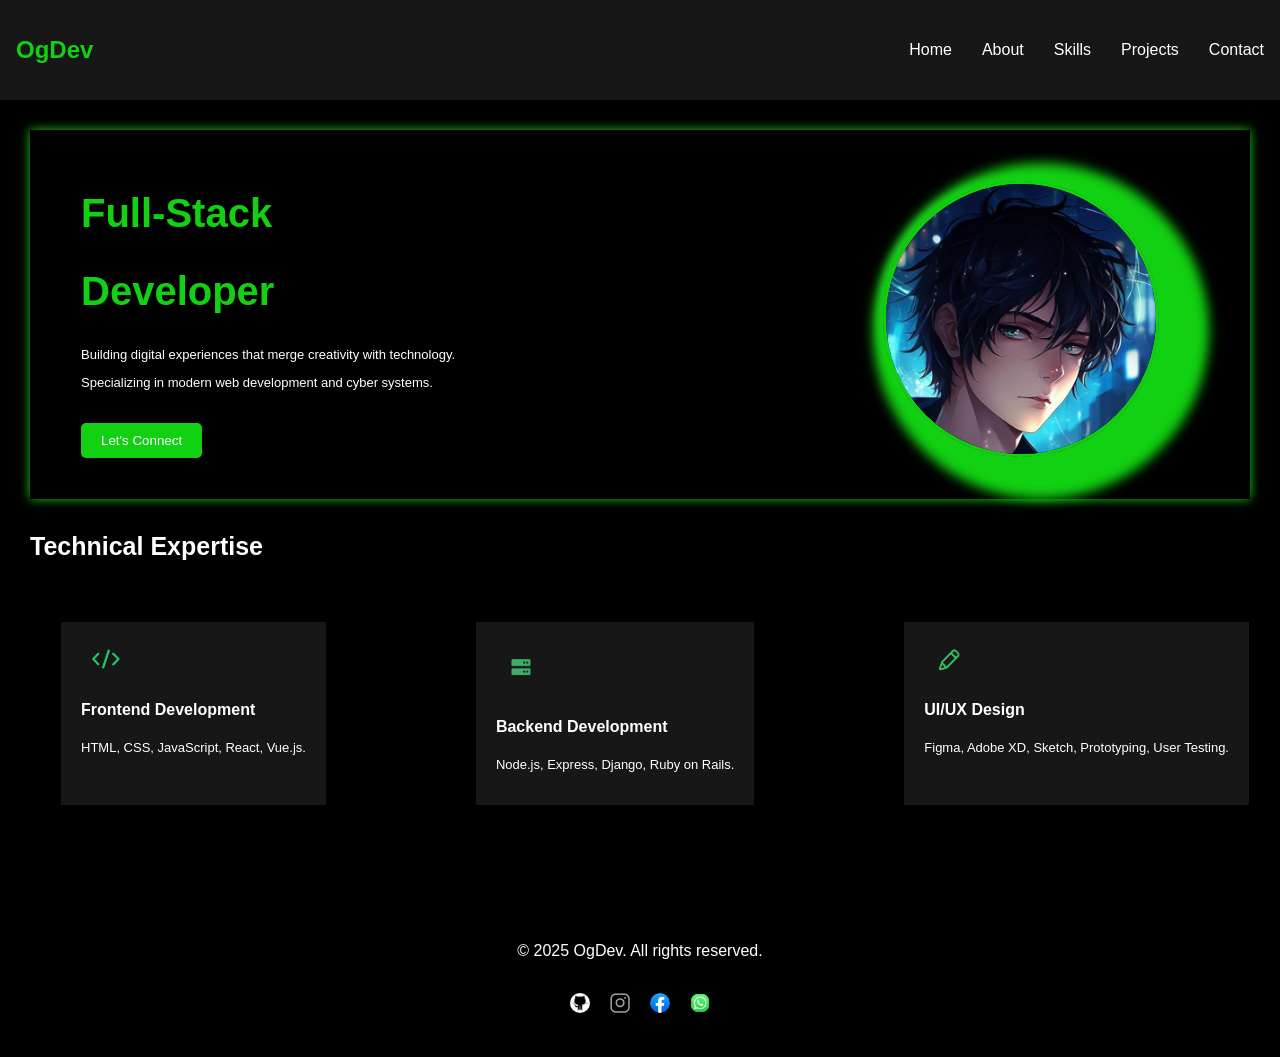
==== index.html @ 820a2c59 "Updated Code" ====
<!DOCTYPE html>
<html lang="en">
<head>
    <meta charset="UTF-8">
    <meta name="viewport" content="width=device-width, initial-scale=1.0">
    <title>Portfolio Website</title>
    <link rel="stylesheet" href="https://fonts.googleapis.com/css?family=Sofia">
    <link rel="stylesheet" href="style.css">
</head>
<body>
    <main>
        <nav>
            <h1> <a href="#ogdev">OgDev</a></h1>
            <ul>
                <li><a href="#home" onclick="myPage('home')">Home</a></li>
                <li><a href="#about" onclick = "myPage('about')">About</a></li>
                <li><a href="#skill" onclick = "myPage('skill')">Skills</a></li>
                <li><a href="#projects"> Projects</a></li>
                <li><a href="#contact"> Contact</a></li>
            </ul>
        </nav>
       

        <div id="home" class= "page home">
        <section class="full" id="contact">
            <div class="stack">
            <h2>Full-Stack</h2>
            <h2>Developer</h2>
            <p>Building digital experiences that merge creativity with technology.</p>
            <p>Specializing in modern web development and cyber systems.</p>
            <button><a href="https://goodnews1111.github.io/First-Tab/">Let's Connect</a></button>
            </div>

            <div class="img1">
                <img src="developer.jpg" alt="Developer Image">
            </div>
        </section>

        <section class=" tech">
            <h4 class="hp"> Technical Expertise</h4>

            <div class="skills">
            <div class="skill1">
                <img src="front4.png" alt="Front-End Development">
                <h4>Frontend Development</h4>
                <p>HTML, CSS, JavaScript, React, Vue.js.</p>
            </div>
            <div class="skill1">
                <img src="back4.png" alt="Back-End Development">
                <h4>Backend Development</h4>
                <p>Node.js, Express, Django, Ruby on Rails.</p>
            </div>

            <div class="skill1">
                <img src="UI1.png" alt="UI/UX Design">
                <h4>UI/UX Design</h4>
                <p>Figma, Adobe XD, Sketch, Prototyping, User Testing.</p>
            </div>
            </div>
        </section>

        <footer id="foot">
            <p>&copy; 2025 OgDev. All rights reserved.</p>
            <ul>
                <li><a href="https://github.com/Goodnews1111"><img src="github.webp" alt="GitHub" style="border-radius:50%;"></a></li>
                <li><a href="https://www.instagram.com/ogbugoodnews/"><img src="instagram1.png" alt="Instagram"></a></li>
                <li><a href="https://www.facebook.com/profile.php?id=100081533223282"><img src="facebook.png" alt="Facebook" style=" border-radius:50%;"></a></li>
                <li><a href="https://whatsapp.com/dl/"><img src="whatsapp.png" alt="WhatsApp" style=" border-radius:50%;"></a></li>
                </ul>   
            </footer>
        </div>

         <section class=" page skill" id="skill">
            <h4 class="hp"> Technical Expertise</h4>

            <div class="skills">
            <div class="skill1">
                <img src="front4.png" alt="Front-End Development">
                <h4>Frontend Development</h4>
                <p>HTML, CSS, JavaScript, React, Vue.js.</p>
            </div>
            <div class="skill1">
                <img src="back4.png" alt="Back-End Development">
                <h4>Backend Development</h4>
                <p>Node.js, Express, Django, Ruby on Rails.</p>
            </div>

            <div class="skill1">
                <img src="UI1.png" alt="UI/UX Design">
                <h4>UI/UX Design</h4>
                <p>Figma, Adobe XD, Sketch, Prototyping, User Testing.</p>
            </div>
            </div>
        </section>
    
     <div id="about" class="page about ">
            <h3>welcome to my portfolio</h3>
            <h4>Personal Introduction</h4>
            <div class="port">
            <p> I am a student of University of Lagos,Department of Surveying and Geoinformatics Engineering, Nigeria.Being a student and a developer, I have developed a strong interest in creating innovative solutions, engaging user experiences, and efficient code structures.
                I have a strong confidence in my ability to contribute effectively to development projects and collaborate with teams to achieve common goals. Also, I am eager to learn and grow as a developer, constantly seeking opportunities to enhance my skills and stay updated with the latest trends.
                Having a good foundation in programming languages such as HTML, CSS, JavaScript, I am enthusiastic about applying my knowledge to real-world projects and making a positive impact in the tech industry.
            </p>
            </div>

            <h4>Work and Skills</h4>
            <div class="port">
            <p>I, <b>Ogbu Goodnews Great</b>, is a passionate Developer with expertise in creating dynamic and responsive web applications.
            With a strong foundation in both front-end, I specialize in building seamless digital experiences that merge creativity with technology.
            My skills include HTML, CSS, JavaScript, Python. I am dedicated to continuous learning and staying updated with the latest industry trends to deliver innovative solutions.</p>
            <p>
            Explore more on portfolio to see some of the projects I've worked on and feel free to reach out for collaboration opportunities!
            </p>
            </div>

            <p>
           <b> This is one of the  Project I recently worked on:</b></p>
            <p class="off"><a href="https://goodnews1111.github.io/Desktop/">Check it out</a></p>
            </div>

    </main>
     <script src="index.js"></script>
</body>
</html>
---- style.css ----
body {
        font-family: Arial, sans-serif;
        margin: 0;
        padding: 0;
        background-color: black;
    }
    nav {
        background-color: #171717;
        color: white;
        padding: 1em;
        display: flex;
        justify-content: space-between;
        align-items: center;
        position: sticky;
        top: 0;
        z-index: 1000;
    }
    nav ul {
        list-style: none;
        display: flex;
        gap: 30px;
    }
    nav a {
        color: white;
        text-decoration: none;
    }
    nav h1 a {
        color:rgb(18, 208, 18);
    }

    img {
        width: 20px
    }
    p{
        color:white
    }
    .full img {
        width: 270px;
        border-radius: 50%;
        border:3px solid rgb(18, 208, 18);
        margin-right: 60px;
        box-shadow: 20px 12px 12px 30px rgb(18, 208, 18), 0px 0px 12px rgb(35, 209, 35),
        0px 0px 12px rgb(71, 221, 71) ,0px 0px 12px rgb(95, 224, 95);
    }
    .full {
        display: flex;
        margin: 30px;
        padding: 30px;
        justify-content: space-between;
        border: 1px solid black;
        box-shadow: 0 0 10px rgb(18, 208, 18);
    }
    .stack, .img1 {
        margin-left: 20px;
        padding-top: 20px;
    }
    .stack h2 {
        color: rgb(18, 208, 18);
        font-size: 40px;
        margin-top: 10px;
    }
    .stack p {
        font-size: 13px;
    }
    .stack button {
        margin-top: 20px;
        padding: 10px 20px;
        background-color: rgb(18, 208, 18);
        color: white;
        border: none;
        margin-bottom: 10px;
        border-radius: 5px;
        cursor: pointer;
    }
    .skill {
        margin: 30px;
        display: none;
    }
    .skill p {
        font-size: 13px;
    }
    .tech {
        margin: 30px;
    }
    .tech p {
        font-size: 13px;
    }
    .hp{
        color: white;
        font-size: 25px;
        margin-bottom: 30px;
    }
    .skills {
        display: flex;
        gap: 20px;
        justify-content: space-between;
        margin: 60px 0px 20px 30px;
    }
    .skill1:hover {
        box-shadow: 0 0 10px rgb(18, 208, 18);
        margin: 10px;
        transform: scale(1.1,1.1);
    }
    .skill1 {
        background-color: #171717;
        color: white;
        border: 1px solid black;
        padding: 20px;
        margin-bottom: 20px;
        transition: transform 0.3s ease;
    }
    .skill1 img {
        width: 50px;
    }
    .stack a {
        text-decoration: none;
        color: white;
    }
    footer {
        color: white;
        padding: 20px;
        margin-top: 80px;
    }
    footer p {
        text-align: center;
    }
    footer img{
        display: block;
        margin-left: auto;
        margin-right: auto;
    }
    footer ul {
        cursor: pointer;
        list-style: none;
        display: flex;
        justify-content: center;
        gap: 20px;
        padding: 8px;
        margin-top: 25px;
    }
    .about {
        display: none;
        flex-direction: column;
        background-color: #171717;
        color: white;
        padding: 20px;
        margin: 30px;
    }
    .about h3 {
        font-size: 40px;
        text-align: center;
        text-transform: uppercase;
        font-family: "sofia", sans-serif;
        margin-top: 30px;
        color: rgb(18, 208, 18);
    }
    .about h4 {
        font-size: 35px;
        margin-top: 30px;
    }
    .about .port {
        border: 1px solid transparent;
        border-radius: 10px;
        padding: 10px;
        box-shadow: 0 0 10px rgb(18, 208, 18);
        margin-top: 30px;
    }
    .about .port p {
        font-size: 16px;
        line-height: 25px;
        margin-top: 25px;
    }
    .about h4 {
        text-align: center;
        font-weight: 600;
    }
    .off a {
        text-decoration: none;
        color: white;
        font-weight: 700;
        font-size: 15px;
        border: 1px solid transparent;
        border-radius: 10px;
        background-color: black;
        padding: 10px;
        margin-top: 20px;
        box-shadow: 0 0 10px rgb(18, 208, 18);
    }
    .off a:hover {
        color: black;
        background-color: white;
    }
    @media (max-width: 580px) {
        nav {
            width: 100%;
        }
        .intro {
            max-width: 600px;
            width: 80%;
        }
        nav {
            width: 100%;
            margin: 0;
            max-width: 100%;
        }
        nav ul {
            display: flex;
            justify-content: space-between;
            align-items: center;
        }
        nav h1 {
            font-size: 18px;
        }
        nav ul li {
            font-size: 12px;
        }
        .full img {
            width: 110px;
            
        }
        .full .stack h2 {
            font-size: 25px;
        }   
        .full .stack p {
            font-size: 7px;
            line-height: 15px;
        }
        .full {
            display: flex;
            justify-content: space-between;
            gap: 23px;
            padding: 10px;
            overflow: hidden;

        }
        .skills {
            flex-direction: column;
             margin: 60px 8px 0px 8px;
             width: 100%;
            
        }
    }
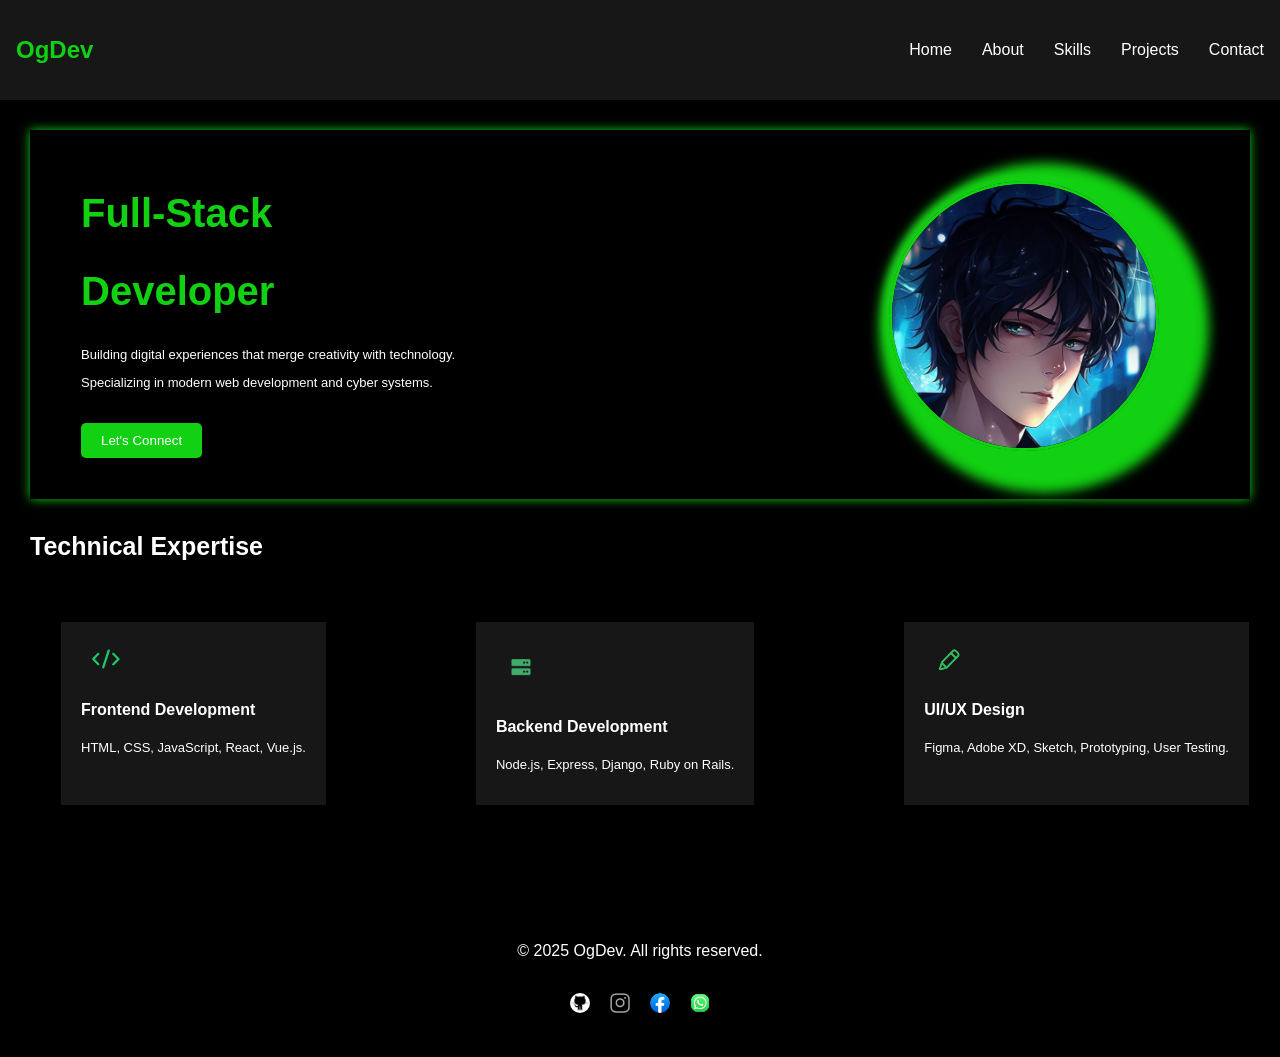
==== commit 2eca7921: "Updated Code" ====
--- a/index.html
+++ b/index.html
@@ -15,14 +15,14 @@
                 <li><a href="#home" onclick="myPage('home')">Home</a></li>
                 <li><a href="#about" onclick = "myPage('about')">About</a></li>
                 <li><a href="#skill" onclick = "myPage('skill')">Skills</a></li>
-                <li><a href="#projects"> Projects</a></li>
-                <li><a href="#contact"> Contact</a></li>
+                <li><a href="#projects" onclick = "myPage('project')"> Projects</a></li>
+                <li><a href="#contact" onclick ="myPage('contact')"> Contact</a></li>
             </ul>
         </nav>
        
 
         <div id="home" class= "page home">
-        <section class="full" id="contact">
+        <section class="full">
             <div class="stack">
             <h2>Full-Stack</h2>
             <h2>Developer</h2>
@@ -113,12 +113,36 @@
             </p>
             </div>
 
-            <p>
-           <b> This is one of the  Project I recently worked on:</b></p>
+            <p class="proj">
+           <b> This is one of the  project I recently worked on:</b></p>
             <p class="off"><a href="https://goodnews1111.github.io/Desktop/">Check it out</a></p>
+        </div>
+
+        <div id ="project" class="page project">
+            <h3>My Works</h3>
+            <p>I have worked on different project through my tech journey and personal projects.</p>
+            <p>Ready to check out some of my work?</p>
+            <p style="margin-top: 40px; font-size: 22px;">Visit my GitHub profile for more details.</p>
+            <button class="bot"><a href="https://github.com/Goodnews1111">View Projects</a></button>
+        </div>
+
+        <div class="page contact" id="contact">
+            <h3>Contact Me</h3>
+            <p>If you have any questions, projects, or opportunities you'd like to discuss, feel free to reach out!</p>
+        <form id = "form" onsubmit="sub(this); return false;">
+            <div class="contact-form">
+            <span>
+            <input type="text" placeholder="Your Name">
+            <input type="email" placeholder="Your Email">
+            </span><br>
+            <input type="tel" placeholder="+234 XXX XXX XXXX"><br>
+            <textarea placeholder="Briefly describe your project or inquiry"></textarea><br><br>
+            <button type="submit" onclick="sub('form')">Send Message</button>
             </div>
-
+        </form>
+        <div id="message" class="myMessage"></div>
+    </div>
     </main>
-     <script src="index.js"></script>
+     <script src="script.js"></script>
 </body>
 </html>
--- a/style.css
+++ b/style.css
@@ -1,3 +1,6 @@
+ * {
+        box-sizing: border-box;
+    }
  body {
         font-family: Arial, sans-serif;
         margin: 0;
@@ -19,6 +22,26 @@
         list-style: none;
         display: flex;
         gap: 30px;
+    }
+    nav ul li {
+        position: relative;
+    }
+    nav ul li::after{
+        cursor: pointer;
+        position: absolute;
+        content: '';
+        width: 100%;
+        height:3px;
+        background-color: rgb(18, 208, 18);
+        left: 0;
+        bottom: -5px;
+        transform: scaleX(0);
+        transform-origin: right;
+        transition: transform 0.1s;
+
+    }
+    nav ul li:hover::after{
+        transform: scaleX(1);
     }
     nav a {
         color: white;
@@ -183,13 +206,114 @@
         border-radius: 10px;
         background-color: black;
         padding: 10px;
-        margin-top: 20px;
+        margin-top: 10px;
         box-shadow: 0 0 10px rgb(18, 208, 18);
     }
     .off a:hover {
         color: black;
         background-color: white;
     }
+    .proj {
+        font-size: 20px;
+        margin-bottom: 30px;
+    }
+    .contact {
+        display: none;
+        flex-direction: column;
+        background-color: #171717;
+        color: white;
+        padding: 30px;
+        margin: 30px;
+
+    }
+    .contact h3 {
+        font-size: 40px;
+        text-align: center;
+        text-transform: uppercase;
+        margin: auto;
+        color: white
+    }
+    .contact p{
+        text-align: center;
+        margin-top: 20px;
+        font-size: 16px;
+    }
+    .contact-form {
+        background-color: #171717;
+        border-radius: 10px;
+        padding: 20px;
+        box-shadow: 0 0 10px rgb(18, 208, 18);
+        border: 1px solid white;
+        box-sizing: border-box;
+        margin: auto;
+        width: 60%;
+    }
+    span {
+        display: flex;
+        gap: 20px;
+    }
+    input {
+        width: 100%;
+        padding: 18px;
+        position: relative;
+        margin: 20px 0;
+        border: 2px solid rgb(18, 208, 18);
+        border-radius: 5px;
+    }
+    .contact-form textarea {
+        width: 100%;
+        height: 100px;
+        padding: 18px;
+        position: relative;
+        margin: 20px 0;
+        border: 2px solid rgb(18, 208, 18);
+        border-radius: 5px;
+        resize: none;
+    }
+    button[type="submit"] {
+        background-color: rgb(18, 208, 18);
+        color: white;
+        border: none;
+        padding: 15px 30px;
+        border-radius: 5px;
+        cursor: pointer;
+        font-size: 16px;
+    }
+    .myMessage {
+        display: block;
+        color: rgb(18, 208, 18);
+    }
+    .project {
+        display: none;
+        flex-direction: column;
+        background-color: #171717;
+        color: white;
+        padding: 30px;
+        margin: 30px;
+    }
+    .project h3 {
+        color: rgb(18, 208, 18);
+        font-size: 50px;
+    }
+    .project p{
+        font-size: 17px;
+    }
+    .bot a {
+        text-decoration: none;
+        color: white;
+        font-weight: 700;
+        font-size: 15px;
+    }
+    .bot {
+        background-color: rgb(18, 208, 18);
+        color: white;
+        border: none;
+        padding: 15px 30px;
+        border-radius: 5px;
+        cursor: pointer;
+        font-size: 16px;
+    }
+
     @media (max-width: 580px) {
         nav {
             width: 100%;
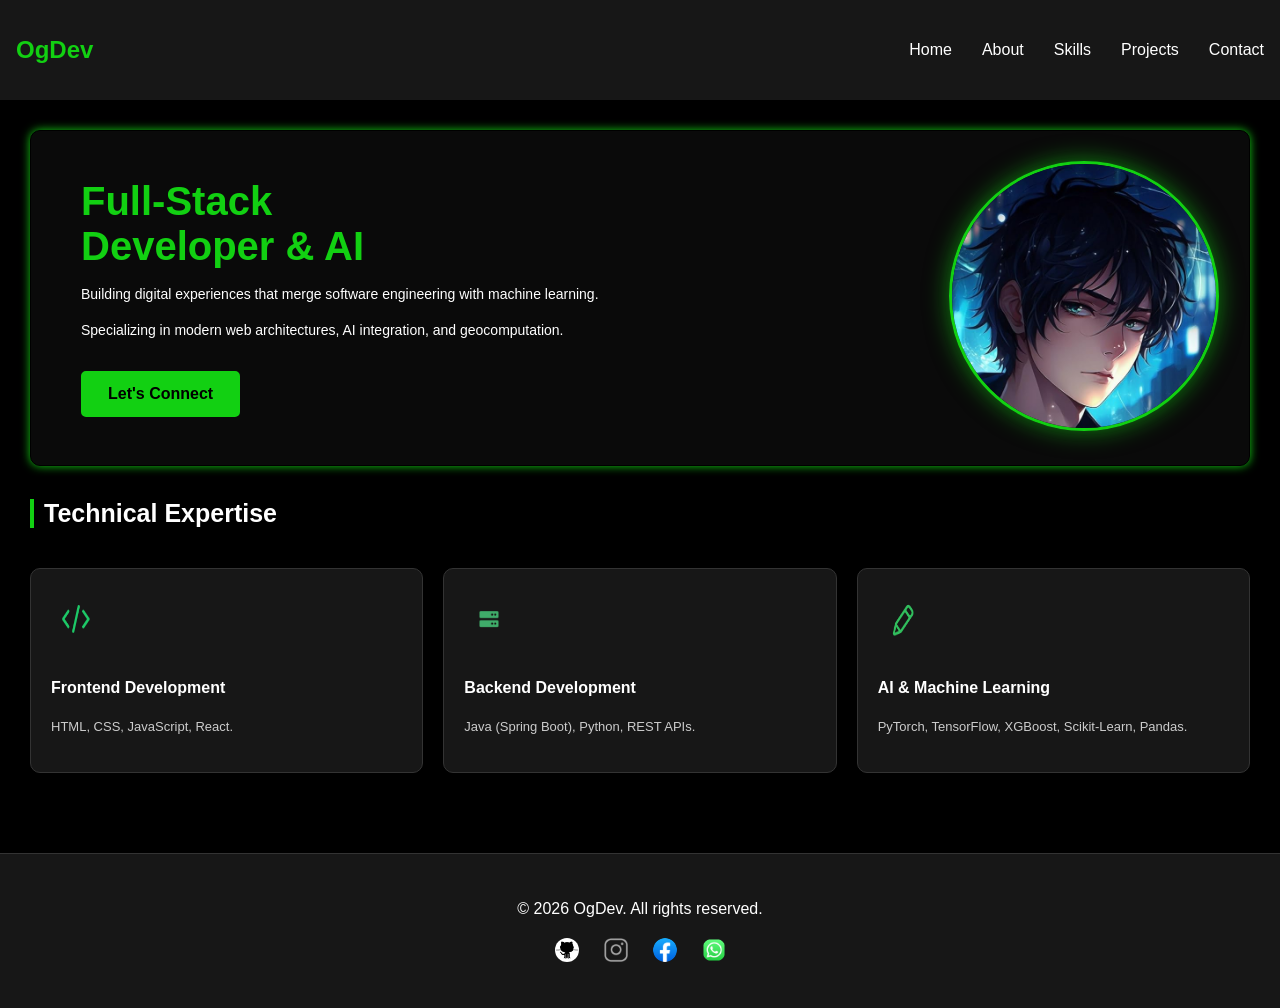
==== commit ca220b17: "Update portfolio: AI/ML stack, Java/Python backend, and animations" ====
--- a/index.html
+++ b/index.html
@@ -3,146 +3,161 @@
 <head>
     <meta charset="UTF-8">
     <meta name="viewport" content="width=device-width, initial-scale=1.0">
-    <title>Portfolio Website</title>
+    <title>OgDev | Portfolio Website</title>
     <link rel="stylesheet" href="https://fonts.googleapis.com/css?family=Sofia">
     <link rel="stylesheet" href="style.css">
 </head>
 <body>
     <main>
         <nav>
-            <h1> <a href="#ogdev">OgDev</a></h1>
+            <h1><a href="#home" onclick="myPage('home')">OgDev</a></h1>
             <ul>
                 <li><a href="#home" onclick="myPage('home')">Home</a></li>
-                <li><a href="#about" onclick = "myPage('about')">About</a></li>
-                <li><a href="#skill" onclick = "myPage('skill')">Skills</a></li>
-                <li><a href="#projects" onclick = "myPage('project')"> Projects</a></li>
-                <li><a href="#contact" onclick ="myPage('contact')"> Contact</a></li>
+                <li><a href="#about" onclick="myPage('about')">About</a></li>
+                <li><a href="#skill" onclick="myPage('skill')">Skills</a></li>
+                <li><a href="#project" onclick="myPage('project')">Projects</a></li>
+                <li><a href="#contact" onclick="myPage('contact')">Contact</a></li>
             </ul>
         </nav>
-       
 
-        <div id="home" class= "page home">
-        <section class="full">
-            <div class="stack">
-            <h2>Full-Stack</h2>
-            <h2>Developer</h2>
-            <p>Building digital experiences that merge creativity with technology.</p>
-            <p>Specializing in modern web development and cyber systems.</p>
-            <button><a href="https://goodnews1111.github.io/First-Tab/">Let's Connect</a></button>
-            </div>
+        <!-- Home Section -->
+        <div id="home" class="page home active-page">
+            <section class="full">
+                <div class="stack">
+                    <h2>Full-Stack</h2>
+                    <h2>Developer & AI</h2>
+                    <p>Building digital experiences that merge software engineering with machine learning.</p>
+                    <p>Specializing in modern web architectures, AI integration, and geocomputation.</p>
+                    <button class="hover-btn" onclick="myPage('contact')">Let's Connect</button>
+                </div>
 
-            <div class="img1">
-                <img src="developer.jpg" alt="Developer Image">
+                <div class="img1">
+                    <img src="developer.jpg" alt="Developer Image" class="floating-img">
+                </div>
+            </section>
+
+            <section class="tech">
+                <h4 class="hp">Technical Expertise</h4>
+                <div class="skills">
+                    <div class="skill1">
+                        <img src="front4.png" alt="Front-End Development">
+                        <h4>Frontend Development</h4>
+                        <p>HTML, CSS, JavaScript, React.</p>
+                    </div>
+                    <div class="skill1">
+                        <img src="back4.png" alt="Back-End Development">
+                        <h4>Backend Development</h4>
+                        <p>Java (Spring Boot), Python, REST APIs.</p>
+                    </div>
+                    <div class="skill1">
+                        <img src="UI1.png" alt="AI and ML">
+                        <h4>AI & Machine Learning</h4>
+                        <p>PyTorch, TensorFlow, XGBoost, Scikit-Learn, Pandas.</p>
+                    </div>
+                </div>
+            </section>
+        </div>
+
+        <!-- Standalone Skills Section -->
+        <section class="page skill" id="skill">
+            <h4 class="hp">Technical Expertise</h4>
+            <div class="skills">
+                <div class="skill1">
+                    <img src="front4.png" alt="Front-End Development">
+                    <h4>Frontend Development</h4>
+                    <p>HTML, CSS, JavaScript, React.</p>
+                </div>
+                <div class="skill1">
+                    <img src="back4.png" alt="Back-End Development">
+                    <h4>Backend Development</h4>
+                    <p>Java (Spring Boot), Python, REST APIs.</p>
+                </div>
+                <div class="skill1">
+                    <img src="UI1.png" alt="AI and ML">
+                        <h4>AI & Machine Learning</h4>
+                        <p>PyTorch, TensorFlow, XGBoost, Scikit-Learn, Pandas.</p>
+                </div>
             </div>
         </section>
 
-        <section class=" tech">
-            <h4 class="hp"> Technical Expertise</h4>
-
-            <div class="skills">
-            <div class="skill1">
-                <img src="front4.png" alt="Front-End Development">
-                <h4>Frontend Development</h4>
-                <p>HTML, CSS, JavaScript, React, Vue.js.</p>
-            </div>
-            <div class="skill1">
-                <img src="back4.png" alt="Back-End Development">
-                <h4>Backend Development</h4>
-                <p>Node.js, Express, Django, Ruby on Rails.</p>
-            </div>
-
-            <div class="skill1">
-                <img src="UI1.png" alt="UI/UX Design">
-                <h4>UI/UX Design</h4>
-                <p>Figma, Adobe XD, Sketch, Prototyping, User Testing.</p>
-            </div>
-            </div>
-        </section>
-
-        <footer id="foot">
-            <p>&copy; 2025 OgDev. All rights reserved.</p>
-            <ul>
-                <li><a href="https://github.com/Goodnews1111"><img src="github.webp" alt="GitHub" style="border-radius:50%;"></a></li>
-                <li><a href="https://www.instagram.com/ogbugoodnews/"><img src="instagram1.png" alt="Instagram"></a></li>
-                <li><a href="https://www.facebook.com/profile.php?id=100081533223282"><img src="facebook.png" alt="Facebook" style=" border-radius:50%;"></a></li>
-                <li><a href="https://whatsapp.com/dl/"><img src="whatsapp.png" alt="WhatsApp" style=" border-radius:50%;"></a></li>
-                </ul>   
-            </footer>
-        </div>
-
-         <section class=" page skill" id="skill">
-            <h4 class="hp"> Technical Expertise</h4>
-
-            <div class="skills">
-            <div class="skill1">
-                <img src="front4.png" alt="Front-End Development">
-                <h4>Frontend Development</h4>
-                <p>HTML, CSS, JavaScript, React, Vue.js.</p>
-            </div>
-            <div class="skill1">
-                <img src="back4.png" alt="Back-End Development">
-                <h4>Backend Development</h4>
-                <p>Node.js, Express, Django, Ruby on Rails.</p>
-            </div>
-
-            <div class="skill1">
-                <img src="UI1.png" alt="UI/UX Design">
-                <h4>UI/UX Design</h4>
-                <p>Figma, Adobe XD, Sketch, Prototyping, User Testing.</p>
-            </div>
-            </div>
-        </section>
-    
-     <div id="about" class="page about ">
-            <h3>welcome to my portfolio</h3>
+        <!-- About Section -->
+        <div id="about" class="page about">
+            <h3>Welcome to my portfolio</h3>
             <h4>Personal Introduction</h4>
             <div class="port">
-            <p> I am a student of University of Lagos,Department of Surveying and Geoinformatics Engineering, Nigeria.Being a student and a developer, I have developed a strong interest in creating innovative solutions, engaging user experiences, and efficient code structures.
-                I have a strong confidence in my ability to contribute effectively to development projects and collaborate with teams to achieve common goals. Also, I am eager to learn and grow as a developer, constantly seeking opportunities to enhance my skills and stay updated with the latest trends.
-                Having a good foundation in programming languages such as HTML, CSS, JavaScript, I am enthusiastic about applying my knowledge to real-world projects and making a positive impact in the tech industry.
-            </p>
+                <p>
+                    I am Ogbu Goodnews Great, a student at the University of Lagos (UNILAG) studying Surveying and Geoinformatics Engineering. 
+                    Combining my geomatics engineering background with full-stack development and machine learning, I have a strong passion for creating innovative, data-driven solutions and robust web architectures.
+                </p>
             </div>
 
             <h4>Work and Skills</h4>
             <div class="port">
-            <p>I, <b>Ogbu Goodnews Great</b>, is a passionate Developer with expertise in creating dynamic and responsive web applications.
-            With a strong foundation in both front-end, I specialize in building seamless digital experiences that merge creativity with technology.
-            My skills include HTML, CSS, JavaScript, Python. I am dedicated to continuous learning and staying updated with the latest industry trends to deliver innovative solutions.</p>
-            <p>
-            Explore more on portfolio to see some of the projects I've worked on and feel free to reach out for collaboration opportunities!
-            </p>
+                <p>
+                    As a Full-Stack Developer and Machine Learning enthusiast, I specialize in building end-to-end software systems. My core stack features <b>React</b> for dynamic frontends, <b>Java Spring Boot</b> for secure REST backend services, and <b>Python</b> for data science and AI pipelines.
+                </p>
+                <p>
+                    Beyond web development, I am heavily involved in predictive modeling using algorithms like XGBoost and Isolation Forest, 3D computer vision tasks with PyTorch, and writing complex scientific surveying algorithms using GNU Octave and MATLAB. 
+                </p>
             </div>
 
-            <p class="proj">
-           <b> This is one of the  project I recently worked on:</b></p>
-            <p class="off"><a href="https://goodnews1111.github.io/Desktop/">Check it out</a></p>
+            <p class="proj"><b>Check out a live demo of my recent work:</b></p>
+            <p class="off"><a href="https://goodnews1111.github.io/Desktop/" target="_blank" rel="noopener noreferrer">View Live Demo</a></p>
         </div>
 
-        <div id ="project" class="page project">
+        <!-- Projects Section -->
+        <div id="project" class="page project">
             <h3>My Works</h3>
-            <p>I have worked on different project through my tech journey and personal projects.</p>
-            <p>Ready to check out some of my work?</p>
-            <p style="margin-top: 40px; font-size: 22px;">Visit my GitHub profile for more details.</p>
-            <button class="bot"><a href="https://github.com/Goodnews1111">View Projects</a></button>
+            <p>Throughout my tech journey, I've engineered solutions that bridge modern software development, artificial intelligence, and geocomputation.</p>
+            
+            <div class="port project-list">
+                <ul>
+                    <li>
+                        <strong>NeuralGuard AI:</strong> A multi-tier fintech fraud evaluation application. Built with a React frontend, Java Spring Boot backend, and a Python machine learning service utilizing XGBoost and Isolation Forest.
+                    </li>
+                    <li>
+                        <strong>Geodetic Traverse Adjuster:</strong> An interactive computation program developed in GNU Octave/MATLAB to calculate linear misclosures and Bowditch coordinate adjustments.
+                    </li>
+                    <li>
+                        <strong>3D Cell Tracker:</strong> A computer vision pipeline utilizing PyTorch for volume data processing, isotropic resampling, and segmentation for biological datasets.
+                    </li>
+                </ul>
+            </div>
+            
+            <p style="margin-top: 40px; font-size: 19px;">Visit my GitHub profile for source code and complete project details.</p>
+            <button class="bot hover-btn"><a href="https://github.com/Goodnews1111" target="_blank" rel="noopener noreferrer">View GitHub</a></button>
         </div>
 
+        <!-- Contact Section -->
         <div class="page contact" id="contact">
             <h3>Contact Me</h3>
             <p>If you have any questions, projects, or opportunities you'd like to discuss, feel free to reach out!</p>
-        <form id = "form" onsubmit="sub(this); return false;">
-            <div class="contact-form">
-            <span>
-            <input type="text" placeholder="Your Name">
-            <input type="email" placeholder="Your Email">
-            </span><br>
-            <input type="tel" placeholder="+234 XXX XXX XXXX"><br>
-            <textarea placeholder="Briefly describe your project or inquiry"></textarea><br><br>
-            <button type="submit" onclick="sub('form')">Send Message</button>
-            </div>
-        </form>
-        <div id="message" class="myMessage"></div>
-    </div>
+            <form id="form" onsubmit="sub(this); return false;">
+                <div class="contact-form">
+                    <span>
+                        <input type="text" placeholder="Your Name" required>
+                        <input type="email" placeholder="Your Email" required>
+                    </span><br>
+                    <input type="tel" placeholder="+234 XXX XXX XXXX"><br>
+                    <textarea placeholder="Briefly describe your project or inquiry" required></textarea><br><br>
+                    <button type="submit" class="hover-btn">Send Message</button>
+                </div>
+            </form>
+            <div id="message" class="myMessage"></div>
+        </div>
+
+        <!-- Global Footer -->
+        <footer id="foot">
+            <p>&copy; 2026 OgDev. All rights reserved.</p>
+            <ul>
+                <li class="social-icon"><a href="https://github.com/Goodnews1111" target="_blank" rel="noopener noreferrer"><img src="github.webp" alt="GitHub" style="border-radius:50%;"></a></li>
+                <li class="social-icon"><a href="https://www.instagram.com/ogbugoodnews/" target="_blank" rel="noopener noreferrer"><img src="instagram1.png" alt="Instagram"></a></li>
+                <li class="social-icon"><a href="https://www.facebook.com/profile.php?id=100081533223282" target="_blank" rel="noopener noreferrer"><img src="facebook.png" alt="Facebook" style="border-radius:50%;"></a></li>
+                <li class="social-icon"><a href="https://whatsapp.com/dl/" target="_blank" rel="noopener noreferrer"><img src="whatsapp.png" alt="WhatsApp" style="border-radius:50%;"></a></li>
+            </ul>   
+        </footer>
     </main>
-     <script src="script.js"></script>
+
+    <script src="script.js"></script>
 </body>
 </html>
--- a/style.css
+++ b/style.css
@@ -1,366 +1,513 @@
- * {
-        box-sizing: border-box;
-    }
- body {
-        font-family: Arial, sans-serif;
-        margin: 0;
-        padding: 0;
-        background-color: black;
-    }
-    nav {
-        background-color: #171717;
-        color: white;
-        padding: 1em;
-        display: flex;
-        justify-content: space-between;
+* {
+    box-sizing: border-box;
+    scroll-behavior: smooth;
+}
+
+body {
+    font-family: Arial, sans-serif;
+    margin: 0;
+    padding: 0;
+    background-color: black;
+    overflow-x: hidden;
+}
+
+/* Animations */
+@keyframes slideUpFade {
+    0% {
+        opacity: 0;
+        transform: translateY(40px);
+    }
+    100% {
+        opacity: 1;
+        transform: translateY(0);
+    }
+}
+
+@keyframes float {
+    0% { transform: translateY(0px); }
+    50% { transform: translateY(-15px); }
+    100% { transform: translateY(0px); }
+}
+
+.active-page {
+    animation: slideUpFade 0.6s cubic-bezier(0.16, 1, 0.3, 1) forwards;
+}
+
+/* Navigation */
+nav {
+    background-color: #171717;
+    color: white;
+    padding: 1em;
+    display: flex;
+    justify-content: space-between;
+    align-items: center;
+    position: sticky;
+    top: 0;
+    z-index: 1000;
+    box-shadow: 0 2px 10px rgba(0,0,0,0.5);
+}
+
+nav ul {
+    list-style: none;
+    display: flex;
+    gap: 30px;
+    margin: 0;
+    padding: 0;
+}
+
+nav ul li {
+    position: relative;
+}
+
+nav ul li::after {
+    cursor: pointer;
+    position: absolute;
+    content: '';
+    width: 100%;
+    height: 3px;
+    background-color: rgb(18, 208, 18);
+    left: 0;
+    bottom: -5px;
+    transform: scaleX(0);
+    transform-origin: right;
+    transition: transform 0.3s ease-out;
+}
+
+nav ul li:hover::after {
+    transform: scaleX(1);
+    transform-origin: left;
+}
+
+nav a {
+    color: white;
+    text-decoration: none;
+    transition: color 0.3s;
+}
+
+nav h1 a {
+    color: rgb(18, 208, 18);
+}
+
+nav a:hover {
+    color: rgb(18, 208, 18);
+}
+
+p {
+    color: white;
+}
+
+/* Home Section & Floating Image */
+.floating-img {
+    animation: float 4s ease-in-out infinite;
+}
+
+.full img {
+    width: 270px;
+    height: 270px;
+    object-fit: cover;
+    border-radius: 50%;
+    border: 3px solid rgb(18, 208, 18);
+    box-shadow: 0 0 25px rgba(18, 208, 18, 0.6);
+    transition: box-shadow 0.3s ease;
+}
+
+.full img:hover {
+    box-shadow: 0 0 40px rgba(18, 208, 18, 1);
+}
+
+.full {
+    display: flex;
+    margin: 30px;
+    padding: 30px;
+    justify-content: space-between;
+    align-items: center;
+    border: 1px solid black;
+    box-shadow: 0 0 10px rgb(18, 208, 18);
+    background-color: #0a0a0a;
+    border-radius: 10px;
+}
+
+.stack, .img1 {
+    margin-left: 20px;
+}
+
+.stack h2 {
+    color: rgb(18, 208, 18);
+    font-size: 40px;
+    margin: 0;
+}
+
+.stack p {
+    font-size: 14px;
+    line-height: 1.6;
+}
+
+/* Reusable Interactive Buttons */
+.hover-btn {
+    background-color: rgb(18, 208, 18);
+    color: black;
+    font-weight: bold;
+    border: 2px solid rgb(18, 208, 18);
+    padding: 12px 25px;
+    border-radius: 5px;
+    cursor: pointer;
+    font-size: 16px;
+    transition: all 0.3s ease;
+    margin-top: 15px;
+}
+
+.hover-btn a {
+    color: black;
+    text-decoration: none;
+    transition: color 0.3s ease;
+}
+
+.hover-btn:hover {
+    background-color: transparent;
+    color: rgb(18, 208, 18);
+    transform: translateY(-3px);
+    box-shadow: 0 5px 15px rgba(18, 208, 18, 0.4);
+}
+
+.hover-btn:hover a {
+    color: rgb(18, 208, 18);
+}
+
+/* Skills Section */
+.skill {
+    margin: 30px;
+    display: none;
+}
+
+.skill p, .tech p {
+    font-size: 13px;
+    color: #ccc;
+}
+
+.tech {
+    margin: 30px;
+}
+
+.hp {
+    color: white;
+    font-size: 25px;
+    margin-bottom: 30px;
+    border-left: 4px solid rgb(18, 208, 18);
+    padding-left: 10px;
+}
+
+.skills {
+    display: flex;
+    gap: 20px;
+    justify-content: space-between;
+    margin: 40px 0 20px 0;
+}
+
+.skill1 {
+    flex: 1;
+    background-color: #171717;
+    color: white;
+    border: 1px solid #333;
+    padding: 25px 20px;
+    border-radius: 10px;
+    transition: transform 0.3s ease, box-shadow 0.3s ease, border-color 0.3s ease;
+}
+
+.skill1:hover {
+    box-shadow: 0 10px 20px rgba(18, 208, 18, 0.2);
+    border-color: rgb(18, 208, 18);
+    transform: translateY(-10px);
+}
+
+.skill1 img {
+    width: 50px;
+    height: 50px;
+    margin-bottom: 10px;
+}
+
+/* Footer */
+footer {
+    color: white;
+    padding: 30px 20px;
+    margin-top: 80px;
+    background-color: #171717;
+    border-top: 1px solid #333;
+}
+
+footer p {
+    text-align: center;
+}
+
+footer img {
+    width: 24px;
+    height: 24px;
+    display: block;
+    margin: 0 auto;
+}
+
+footer ul {
+    cursor: pointer;
+    list-style: none;
+    display: flex;
+    justify-content: center;
+    gap: 25px;
+    padding: 0;
+    margin-top: 20px;
+}
+
+.social-icon img {
+    transition: transform 0.3s ease, filter 0.3s ease;
+}
+
+.social-icon:hover img {
+    transform: scale(1.3) rotate(5deg);
+    filter: drop-shadow(0 0 8px rgb(18, 208, 18));
+}
+
+/* About Section */
+.about {
+    display: none;
+    flex-direction: column;
+    background-color: transparent;
+    color: white;
+    padding: 20px;
+    margin: 30px;
+}
+
+.about h3 {
+    font-size: 40px;
+    text-align: center;
+    text-transform: uppercase;
+    font-family: "Sofia", sans-serif;
+    margin-top: 30px;
+    color: rgb(18, 208, 18);
+}
+
+.about h4 {
+    font-size: 28px;
+    margin-top: 40px;
+    text-align: center;
+    font-weight: 600;
+}
+
+.about .port {
+    background-color: #111;
+    border: 1px solid #333;
+    border-radius: 10px;
+    padding: 25px;
+    box-shadow: 0 0 15px rgba(0,0,0,0.5);
+    margin-top: 20px;
+    transition: border-color 0.3s ease;
+}
+
+.about .port:hover {
+    border-color: rgba(18, 208, 18, 0.5);
+}
+
+.about .port p {
+    font-size: 16px;
+    line-height: 1.8;
+    margin-top: 10px;
+    color: #e0e0e0;
+}
+
+.off a {
+    text-decoration: none;
+    color: black;
+    font-weight: 700;
+    font-size: 15px;
+    border-radius: 5px;
+    background-color: rgb(18, 208, 18);
+    padding: 12px 20px;
+    display: inline-block;
+    transition: all 0.3s ease;
+}
+
+.off a:hover {
+    background-color: transparent;
+    color: rgb(18, 208, 18);
+    border: 1px solid rgb(18, 208, 18);
+    transform: scale(1.05);
+}
+
+.proj {
+    font-size: 20px;
+    margin-bottom: 20px;
+    margin-top: 40px;
+}
+
+/* Projects Section */
+.project {
+    display: none;
+    flex-direction: column;
+    background-color: transparent;
+    color: white;
+    padding: 30px;
+    margin: 30px;
+}
+
+.project h3 {
+    color: rgb(18, 208, 18);
+    font-size: 40px;
+    margin-top: 0;
+}
+
+.project p {
+    font-size: 16px;
+    color: #ccc;
+    line-height: 1.6;
+}
+
+.project-list ul {
+    list-style: none;
+    padding: 0;
+    margin: 0;
+}
+
+.project-list li {
+    background-color: #171717;
+    margin-bottom: 15px;
+    padding: 20px;
+    border-left: 4px solid rgb(18, 208, 18);
+    border-radius: 0 8px 8px 0;
+    line-height: 1.6;
+    transition: transform 0.3s ease, background-color 0.3s ease;
+}
+
+.project-list li:hover {
+    transform: translateX(10px);
+    background-color: #222;
+}
+
+.project-list strong {
+    color: rgb(18, 208, 18);
+    font-size: 18px;
+    display: block;
+    margin-bottom: 5px;
+}
+
+/* Contact Section */
+.contact {
+    display: none;
+    flex-direction: column;
+    background-color: transparent;
+    color: white;
+    padding: 30px;
+    margin: 30px;
+}
+
+.contact h3 {
+    font-size: 40px;
+    text-align: center;
+    text-transform: uppercase;
+    margin: 0;
+    color: white;
+}
+
+.contact p {
+    text-align: center;
+    margin-top: 20px;
+    font-size: 16px;
+    color: #ccc;
+}
+
+.contact-form {
+    background-color: #111;
+    border-radius: 10px;
+    padding: 30px;
+    box-shadow: 0 10px 30px rgba(0,0,0,0.8);
+    border: 1px solid #333;
+    margin: 30px auto 0 auto;
+    width: 60%;
+    transition: box-shadow 0.3s ease;
+}
+
+.contact-form:hover {
+    box-shadow: 0 10px 30px rgba(18, 208, 18, 0.15);
+}
+
+span {
+    display: flex;
+    gap: 20px;
+}
+
+input, .contact-form textarea {
+    width: 100%;
+    padding: 15px;
+    margin: 10px 0;
+    border: 1px solid #444;
+    border-radius: 5px;
+    background-color: #000;
+    color: #fff;
+    transition: border-color 0.3s ease, box-shadow 0.3s ease;
+}
+
+input:focus, .contact-form textarea:focus {
+    outline: none;
+    border-color: rgb(18, 208, 18);
+    box-shadow: 0 0 8px rgba(18, 208, 18, 0.4);
+}
+
+.contact-form textarea {
+    height: 120px;
+    resize: none;
+}
+
+.myMessage {
+    display: block;
+    color: rgb(18, 208, 18);
+    text-align: center;
+    margin-top: 20px;
+    font-size: 18px;
+    font-weight: bold;
+}
+
+/* Mobile Responsiveness */
+@media (max-width: 768px) {
+    nav ul {
+        gap: 15px;
+    }
+    nav h1 {
+        font-size: 20px;
+    }
+    nav ul li {
+        font-size: 13px;
+    }
+    .full {
+        flex-direction: column-reverse;
         align-items: center;
-        position: sticky;
-        top: 0;
-        z-index: 1000;
-    }
-    nav ul {
-        list-style: none;
-        display: flex;
-        gap: 30px;
-    }
-    nav ul li {
-        position: relative;
-    }
-    nav ul li::after{
-        cursor: pointer;
-        position: absolute;
-        content: '';
+        text-align: center;
+        margin: 15px;
+        padding: 20px;
+    }
+    .img1 {
+        margin-left: 0;
+        margin-bottom: 25px;
+    }
+    .full img {
+        width: 180px;
+        height: 180px;
+    }
+    .full .stack h2 {
+        font-size: 28px;
+    }   
+    .full .stack p {
+        font-size: 14px;
+        line-height: 1.5;
+    }
+    .skills {
+        flex-direction: column;
+        margin: 20px 0;
+    }
+    .contact-form {
         width: 100%;
-        height:3px;
-        background-color: rgb(18, 208, 18);
-        left: 0;
-        bottom: -5px;
-        transform: scaleX(0);
-        transform-origin: right;
-        transition: transform 0.1s;
-
-    }
-    nav ul li:hover::after{
-        transform: scaleX(1);
-    }
-    nav a {
-        color: white;
-        text-decoration: none;
-    }
-    nav h1 a {
-        color:rgb(18, 208, 18);
-    }
-
-    img {
-        width: 20px
-    }
-    p{
-        color:white
-    }
-    .full img {
-        width: 270px;
-        border-radius: 50%;
-        border:3px solid rgb(18, 208, 18);
-        margin-right: 60px;
-        box-shadow: 20px 12px 12px 30px rgb(18, 208, 18), 0px 0px 12px rgb(35, 209, 35),
-        0px 0px 12px rgb(71, 221, 71) ,0px 0px 12px rgb(95, 224, 95);
-    }
-    .full {
-        display: flex;
-        margin: 30px;
-        padding: 30px;
-        justify-content: space-between;
-        border: 1px solid black;
-        box-shadow: 0 0 10px rgb(18, 208, 18);
-    }
-    .stack, .img1 {
-        margin-left: 20px;
-        padding-top: 20px;
-    }
-    .stack h2 {
-        color: rgb(18, 208, 18);
-        font-size: 40px;
-        margin-top: 10px;
-    }
-    .stack p {
-        font-size: 13px;
-    }
-    .stack button {
-        margin-top: 20px;
-        padding: 10px 20px;
-        background-color: rgb(18, 208, 18);
-        color: white;
-        border: none;
-        margin-bottom: 10px;
-        border-radius: 5px;
-        cursor: pointer;
-    }
-    .skill {
-        margin: 30px;
-        display: none;
-    }
-    .skill p {
-        font-size: 13px;
-    }
-    .tech {
-        margin: 30px;
-    }
-    .tech p {
-        font-size: 13px;
-    }
-    .hp{
-        color: white;
-        font-size: 25px;
-        margin-bottom: 30px;
-    }
-    .skills {
-        display: flex;
-        gap: 20px;
-        justify-content: space-between;
-        margin: 60px 0px 20px 30px;
-    }
-    .skill1:hover {
-        box-shadow: 0 0 10px rgb(18, 208, 18);
-        margin: 10px;
-        transform: scale(1.1,1.1);
-    }
-    .skill1 {
-        background-color: #171717;
-        color: white;
-        border: 1px solid black;
         padding: 20px;
-        margin-bottom: 20px;
-        transition: transform 0.3s ease;
-    }
-    .skill1 img {
-        width: 50px;
-    }
-    .stack a {
-        text-decoration: none;
-        color: white;
-    }
-    footer {
-        color: white;
-        padding: 20px;
-        margin-top: 80px;
-    }
-    footer p {
-        text-align: center;
-    }
-    footer img{
-        display: block;
-        margin-left: auto;
-        margin-right: auto;
-    }
-    footer ul {
-        cursor: pointer;
-        list-style: none;
-        display: flex;
-        justify-content: center;
-        gap: 20px;
-        padding: 8px;
-        margin-top: 25px;
-    }
-    .about {
-        display: none;
+    }
+    span {
         flex-direction: column;
-        background-color: #171717;
-        color: white;
-        padding: 20px;
-        margin: 30px;
-    }
-    .about h3 {
-        font-size: 40px;
-        text-align: center;
-        text-transform: uppercase;
-        font-family: "sofia", sans-serif;
-        margin-top: 30px;
-        color: rgb(18, 208, 18);
-    }
-    .about h4 {
-        font-size: 35px;
-        margin-top: 30px;
-    }
-    .about .port {
-        border: 1px solid transparent;
-        border-radius: 10px;
-        padding: 10px;
-        box-shadow: 0 0 10px rgb(18, 208, 18);
-        margin-top: 30px;
-    }
-    .about .port p {
-        font-size: 16px;
-        line-height: 25px;
-        margin-top: 25px;
-    }
-    .about h4 {
-        text-align: center;
-        font-weight: 600;
-    }
-    .off a {
-        text-decoration: none;
-        color: white;
-        font-weight: 700;
-        font-size: 15px;
-        border: 1px solid transparent;
-        border-radius: 10px;
-        background-color: black;
-        padding: 10px;
-        margin-top: 10px;
-        box-shadow: 0 0 10px rgb(18, 208, 18);
-    }
-    .off a:hover {
-        color: black;
-        background-color: white;
-    }
-    .proj {
-        font-size: 20px;
-        margin-bottom: 30px;
-    }
-    .contact {
-        display: none;
-        flex-direction: column;
-        background-color: #171717;
-        color: white;
-        padding: 30px;
-        margin: 30px;
-
-    }
-    .contact h3 {
-        font-size: 40px;
-        text-align: center;
-        text-transform: uppercase;
-        margin: auto;
-        color: white
-    }
-    .contact p{
-        text-align: center;
-        margin-top: 20px;
-        font-size: 16px;
-    }
-    .contact-form {
-        background-color: #171717;
-        border-radius: 10px;
-        padding: 20px;
-        box-shadow: 0 0 10px rgb(18, 208, 18);
-        border: 1px solid white;
-        box-sizing: border-box;
-        margin: auto;
-        width: 60%;
-    }
-    span {
-        display: flex;
-        gap: 20px;
-    }
-    input {
-        width: 100%;
-        padding: 18px;
-        position: relative;
-        margin: 20px 0;
-        border: 2px solid rgb(18, 208, 18);
-        border-radius: 5px;
-    }
-    .contact-form textarea {
-        width: 100%;
-        height: 100px;
-        padding: 18px;
-        position: relative;
-        margin: 20px 0;
-        border: 2px solid rgb(18, 208, 18);
-        border-radius: 5px;
-        resize: none;
-    }
-    button[type="submit"] {
-        background-color: rgb(18, 208, 18);
-        color: white;
-        border: none;
-        padding: 15px 30px;
-        border-radius: 5px;
-        cursor: pointer;
-        font-size: 16px;
-    }
-    .myMessage {
-        display: block;
-        color: rgb(18, 208, 18);
-    }
-    .project {
-        display: none;
-        flex-direction: column;
-        background-color: #171717;
-        color: white;
-        padding: 30px;
-        margin: 30px;
-    }
-    .project h3 {
-        color: rgb(18, 208, 18);
-        font-size: 50px;
-    }
-    .project p{
-        font-size: 17px;
-    }
-    .bot a {
-        text-decoration: none;
-        color: white;
-        font-weight: 700;
-        font-size: 15px;
-    }
-    .bot {
-        background-color: rgb(18, 208, 18);
-        color: white;
-        border: none;
-        padding: 15px 30px;
-        border-radius: 5px;
-        cursor: pointer;
-        font-size: 16px;
-    }
-
-    @media (max-width: 580px) {
-        nav {
-            width: 100%;
-        }
-        .intro {
-            max-width: 600px;
-            width: 80%;
-        }
-        nav {
-            width: 100%;
-            margin: 0;
-            max-width: 100%;
-        }
-        nav ul {
-            display: flex;
-            justify-content: space-between;
-            align-items: center;
-        }
-        nav h1 {
-            font-size: 18px;
-        }
-        nav ul li {
-            font-size: 12px;
-        }
-        .full img {
-            width: 110px;
-            
-        }
-        .full .stack h2 {
-            font-size: 25px;
-        }   
-        .full .stack p {
-            font-size: 7px;
-            line-height: 15px;
-        }
-        .full {
-            display: flex;
-            justify-content: space-between;
-            gap: 23px;
-            padding: 10px;
-            overflow: hidden;
-
-        }
-        .skills {
-            flex-direction: column;
-             margin: 60px 8px 0px 8px;
-             width: 100%;
-            
-        }
-    }+        gap: 0;
+    }
+    .project-list li:hover {
+        transform: translateX(5px);
+    }
+}
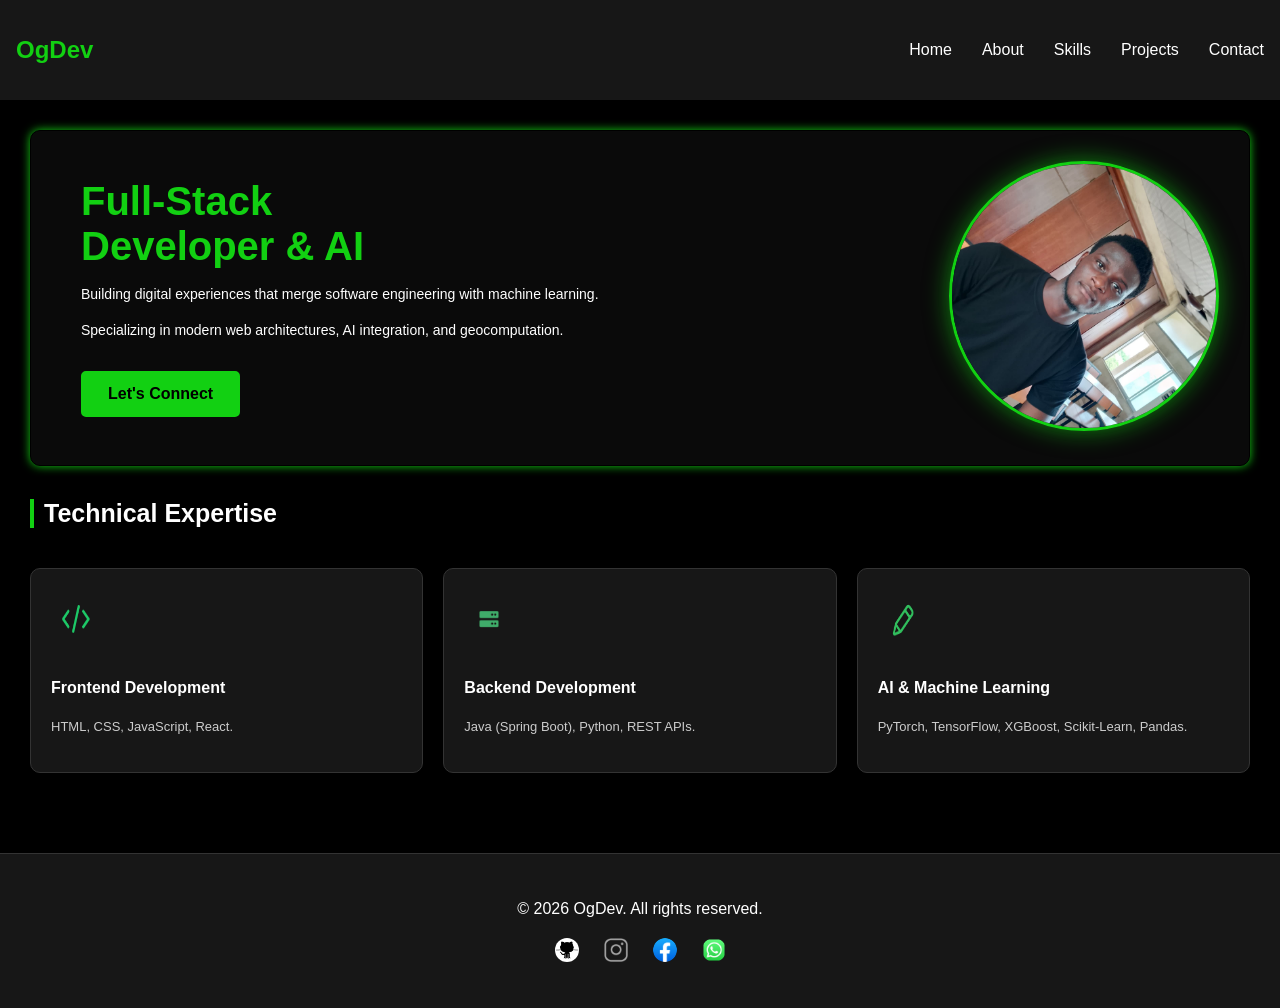
==== commit 4c93c2eb: "Update portfolio: AI/ML stack, Java/Python backend, and animations" ====
--- a/index.html
+++ b/index.html
@@ -32,7 +32,7 @@
                 </div>
 
                 <div class="img1">
-                    <img src="developer.jpg" alt="Developer Image" class="floating-img">
+                    <img src="Goodnews.jpeg" alt="Developer Image" class="floating-img">
                 </div>
             </section>
 
@@ -102,7 +102,7 @@
             </div>
 
             <p class="proj"><b>Check out a live demo of my recent work:</b></p>
-            <p class="off"><a href="https://goodnews1111.github.io/Desktop/" target="_blank" rel="noopener noreferrer">View Live Demo</a></p>
+            <p class="off"><a href="https://goodnews1111.github.io/Weather-App/" target="_blank" rel="noopener noreferrer">View Live Demo</a></p>
         </div>
 
         <!-- Projects Section -->
